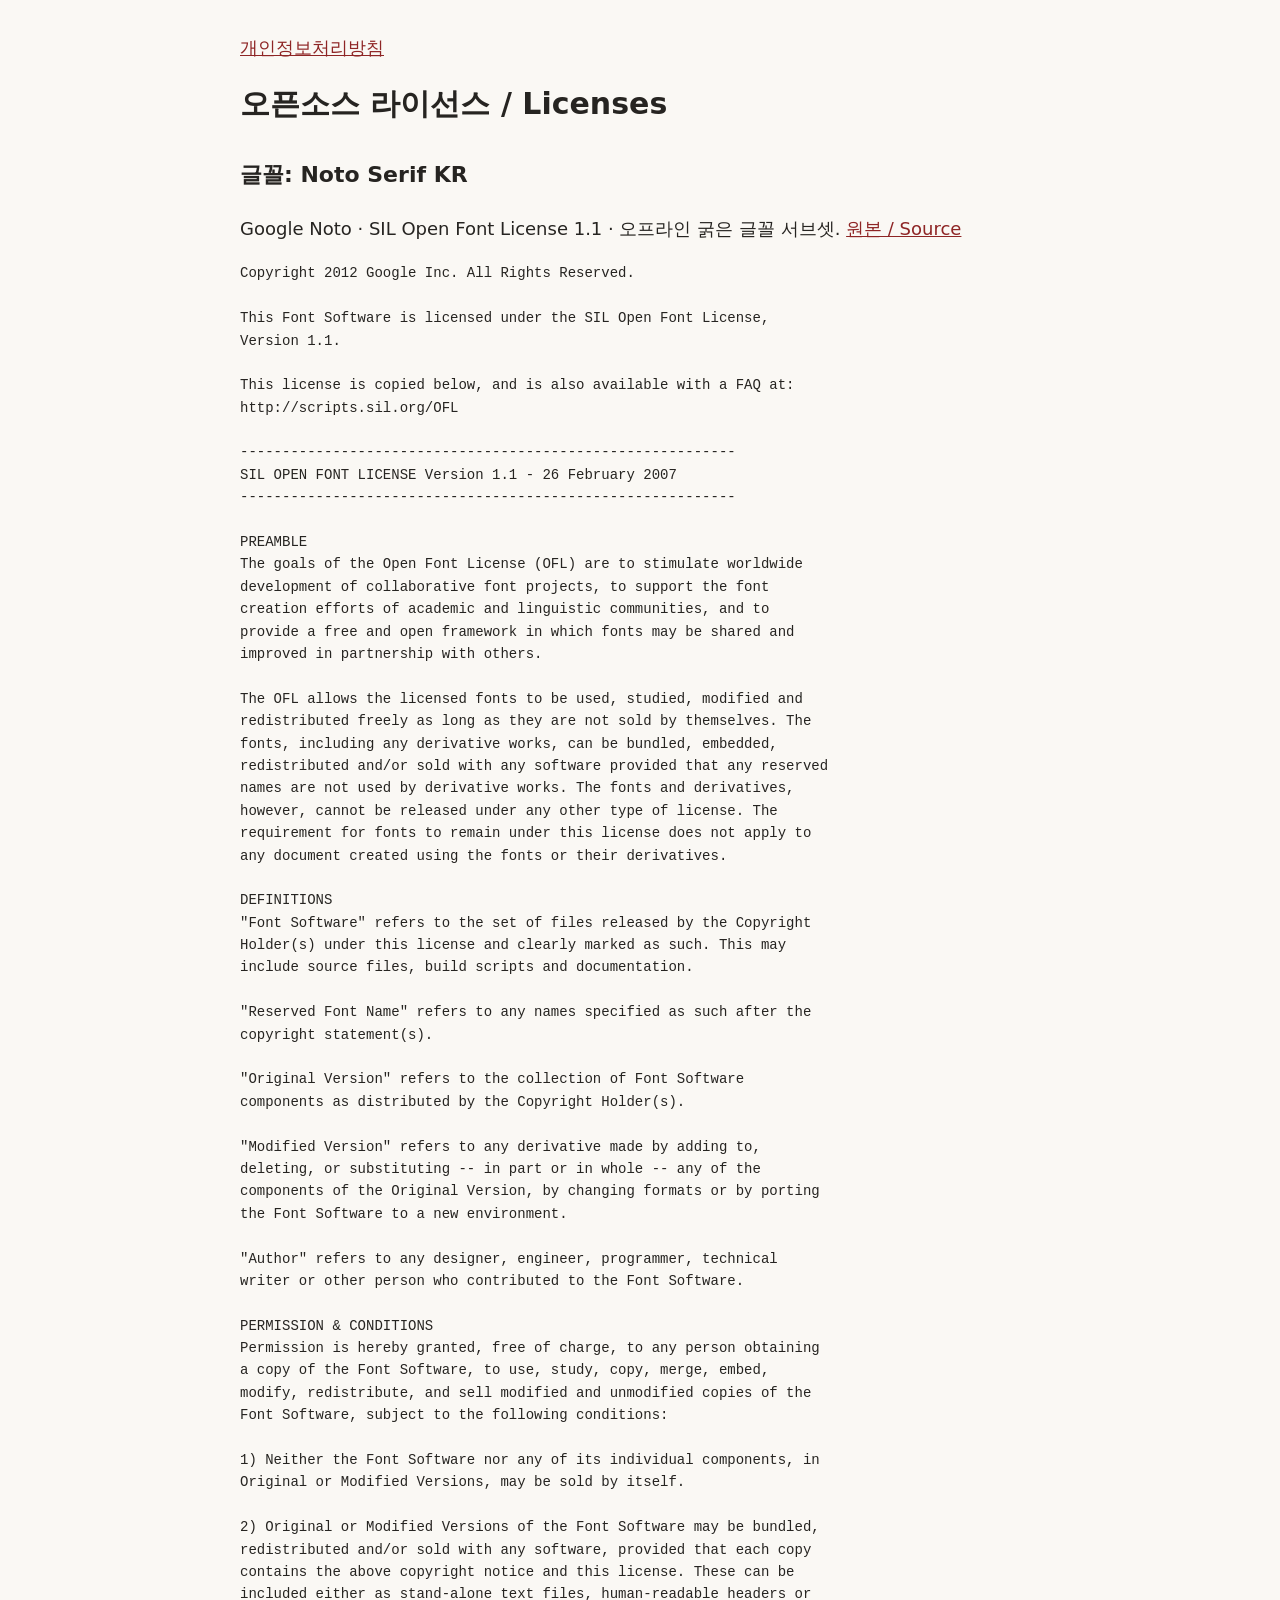
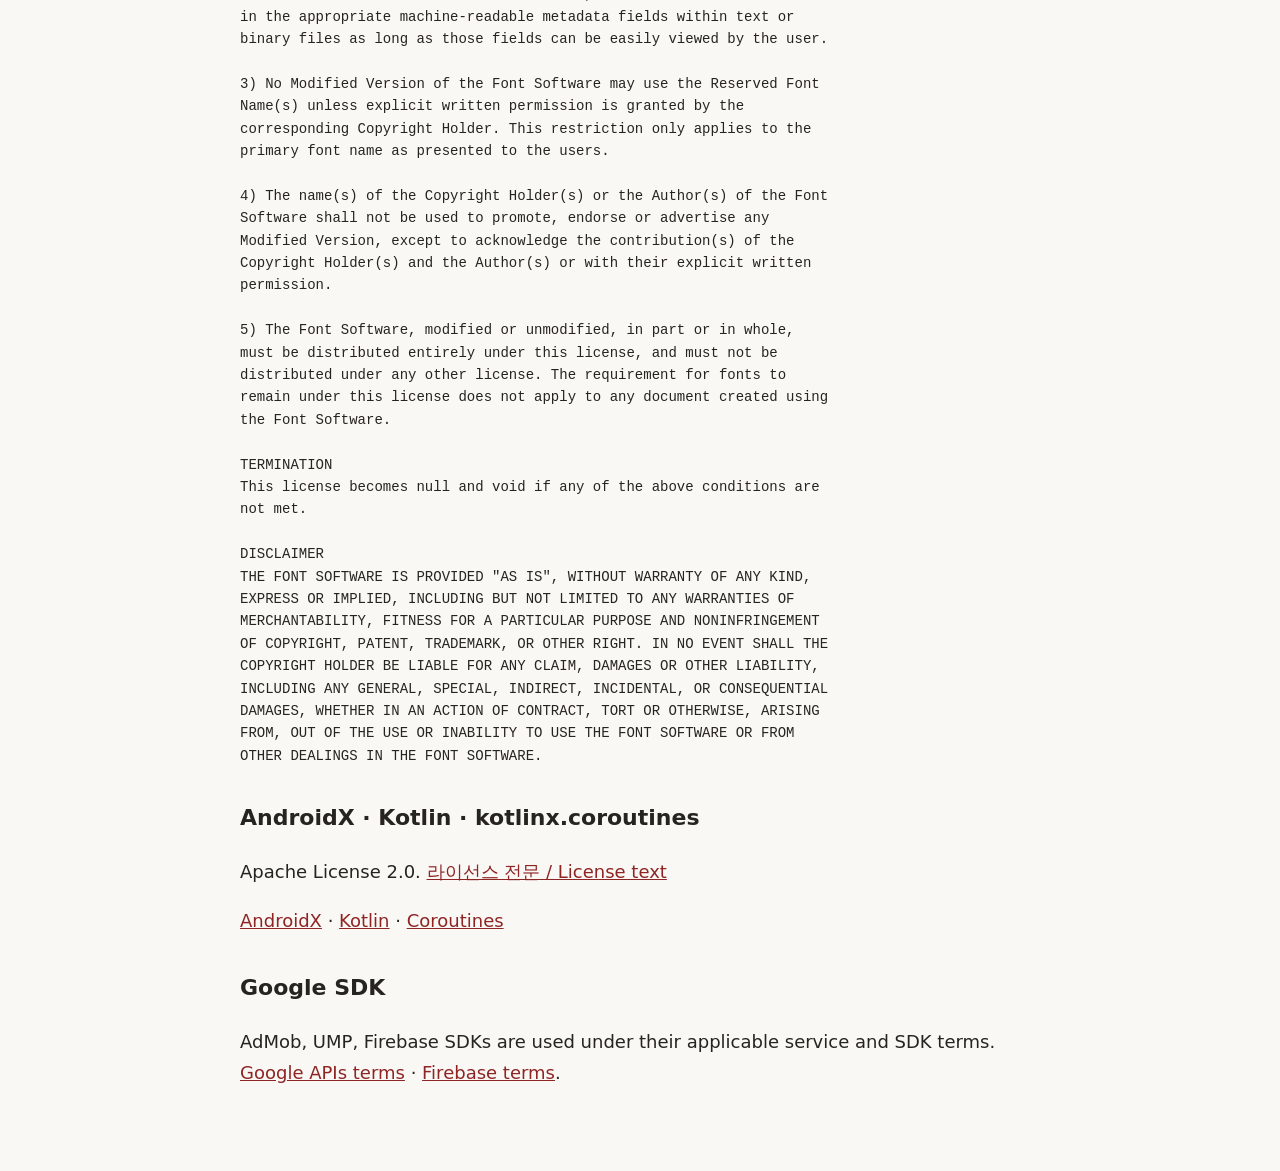
==== licenses.html @ c5973f5d "docs: publish LunArc privacy policy and licenses" ====
<!doctype html><html lang="ko"><meta charset="utf-8"><meta name="viewport" content="width=device-width,initial-scale=1"><title>LunArc 라이선스</title><link rel="stylesheet" href="style.css"><main><a href="privacy.html">개인정보처리방침</a><h1>오픈소스 라이선스 / Licenses</h1><h2>글꼴: Noto Serif KR</h2><p>Google Noto · SIL Open Font License 1.1 · 오프라인 굵은 글꼴 서브셋. <a href="https://github.com/notofonts/noto-cjk">원본 / Source</a></p><pre>Copyright 2012 Google Inc. All Rights Reserved.

This Font Software is licensed under the SIL Open Font License,
Version 1.1.

This license is copied below, and is also available with a FAQ at:
http://scripts.sil.org/OFL

-----------------------------------------------------------
SIL OPEN FONT LICENSE Version 1.1 - 26 February 2007
-----------------------------------------------------------

PREAMBLE
The goals of the Open Font License (OFL) are to stimulate worldwide
development of collaborative font projects, to support the font
creation efforts of academic and linguistic communities, and to
provide a free and open framework in which fonts may be shared and
improved in partnership with others.

The OFL allows the licensed fonts to be used, studied, modified and
redistributed freely as long as they are not sold by themselves. The
fonts, including any derivative works, can be bundled, embedded,
redistributed and/or sold with any software provided that any reserved
names are not used by derivative works. The fonts and derivatives,
however, cannot be released under any other type of license. The
requirement for fonts to remain under this license does not apply to
any document created using the fonts or their derivatives.

DEFINITIONS
"Font Software" refers to the set of files released by the Copyright
Holder(s) under this license and clearly marked as such. This may
include source files, build scripts and documentation.

"Reserved Font Name" refers to any names specified as such after the
copyright statement(s).

"Original Version" refers to the collection of Font Software
components as distributed by the Copyright Holder(s).

"Modified Version" refers to any derivative made by adding to,
deleting, or substituting -- in part or in whole -- any of the
components of the Original Version, by changing formats or by porting
the Font Software to a new environment.

"Author" refers to any designer, engineer, programmer, technical
writer or other person who contributed to the Font Software.

PERMISSION &amp; CONDITIONS
Permission is hereby granted, free of charge, to any person obtaining
a copy of the Font Software, to use, study, copy, merge, embed,
modify, redistribute, and sell modified and unmodified copies of the
Font Software, subject to the following conditions:

1) Neither the Font Software nor any of its individual components, in
Original or Modified Versions, may be sold by itself.

2) Original or Modified Versions of the Font Software may be bundled,
redistributed and/or sold with any software, provided that each copy
contains the above copyright notice and this license. These can be
included either as stand-alone text files, human-readable headers or
in the appropriate machine-readable metadata fields within text or
binary files as long as those fields can be easily viewed by the user.

3) No Modified Version of the Font Software may use the Reserved Font
Name(s) unless explicit written permission is granted by the
corresponding Copyright Holder. This restriction only applies to the
primary font name as presented to the users.

4) The name(s) of the Copyright Holder(s) or the Author(s) of the Font
Software shall not be used to promote, endorse or advertise any
Modified Version, except to acknowledge the contribution(s) of the
Copyright Holder(s) and the Author(s) or with their explicit written
permission.

5) The Font Software, modified or unmodified, in part or in whole,
must be distributed entirely under this license, and must not be
distributed under any other license. The requirement for fonts to
remain under this license does not apply to any document created using
the Font Software.

TERMINATION
This license becomes null and void if any of the above conditions are
not met.

DISCLAIMER
THE FONT SOFTWARE IS PROVIDED "AS IS", WITHOUT WARRANTY OF ANY KIND,
EXPRESS OR IMPLIED, INCLUDING BUT NOT LIMITED TO ANY WARRANTIES OF
MERCHANTABILITY, FITNESS FOR A PARTICULAR PURPOSE AND NONINFRINGEMENT
OF COPYRIGHT, PATENT, TRADEMARK, OR OTHER RIGHT. IN NO EVENT SHALL THE
COPYRIGHT HOLDER BE LIABLE FOR ANY CLAIM, DAMAGES OR OTHER LIABILITY,
INCLUDING ANY GENERAL, SPECIAL, INDIRECT, INCIDENTAL, OR CONSEQUENTIAL
DAMAGES, WHETHER IN AN ACTION OF CONTRACT, TORT OR OTHERWISE, ARISING
FROM, OUT OF THE USE OR INABILITY TO USE THE FONT SOFTWARE OR FROM
OTHER DEALINGS IN THE FONT SOFTWARE.
</pre><h2>AndroidX · Kotlin · kotlinx.coroutines</h2><p>Apache License 2.0. <a href="https://www.apache.org/licenses/LICENSE-2.0">라이선스 전문 / License text</a></p><p><a href="https://android.googlesource.com/platform/frameworks/support">AndroidX</a> · <a href="https://github.com/JetBrains/kotlin">Kotlin</a> · <a href="https://github.com/Kotlin/kotlinx.coroutines">Coroutines</a></p><h2>Google SDK</h2><p>AdMob, UMP, Firebase SDKs are used under their applicable service and SDK terms. <a href="https://developers.google.com/terms">Google APIs terms</a> · <a href="https://firebase.google.com/terms">Firebase terms</a>.</p></main></html>
---- style.css ----
:root{color-scheme:light}body{margin:0;background:#faf8f4;color:#262421;font:18px/1.75 system-ui,sans-serif}main{max-width:800px;margin:auto;padding:32px 24px 64px}nav{margin-bottom:36px}a{color:#8e2525}h1{font-size:30px;line-height:1.35}h2{margin-top:32px;font-size:22px}hr{margin:56px 0;border:0;border-top:1px solid #d1cbc2}pre{white-space:pre-wrap;font-size:14px;line-height:1.6}
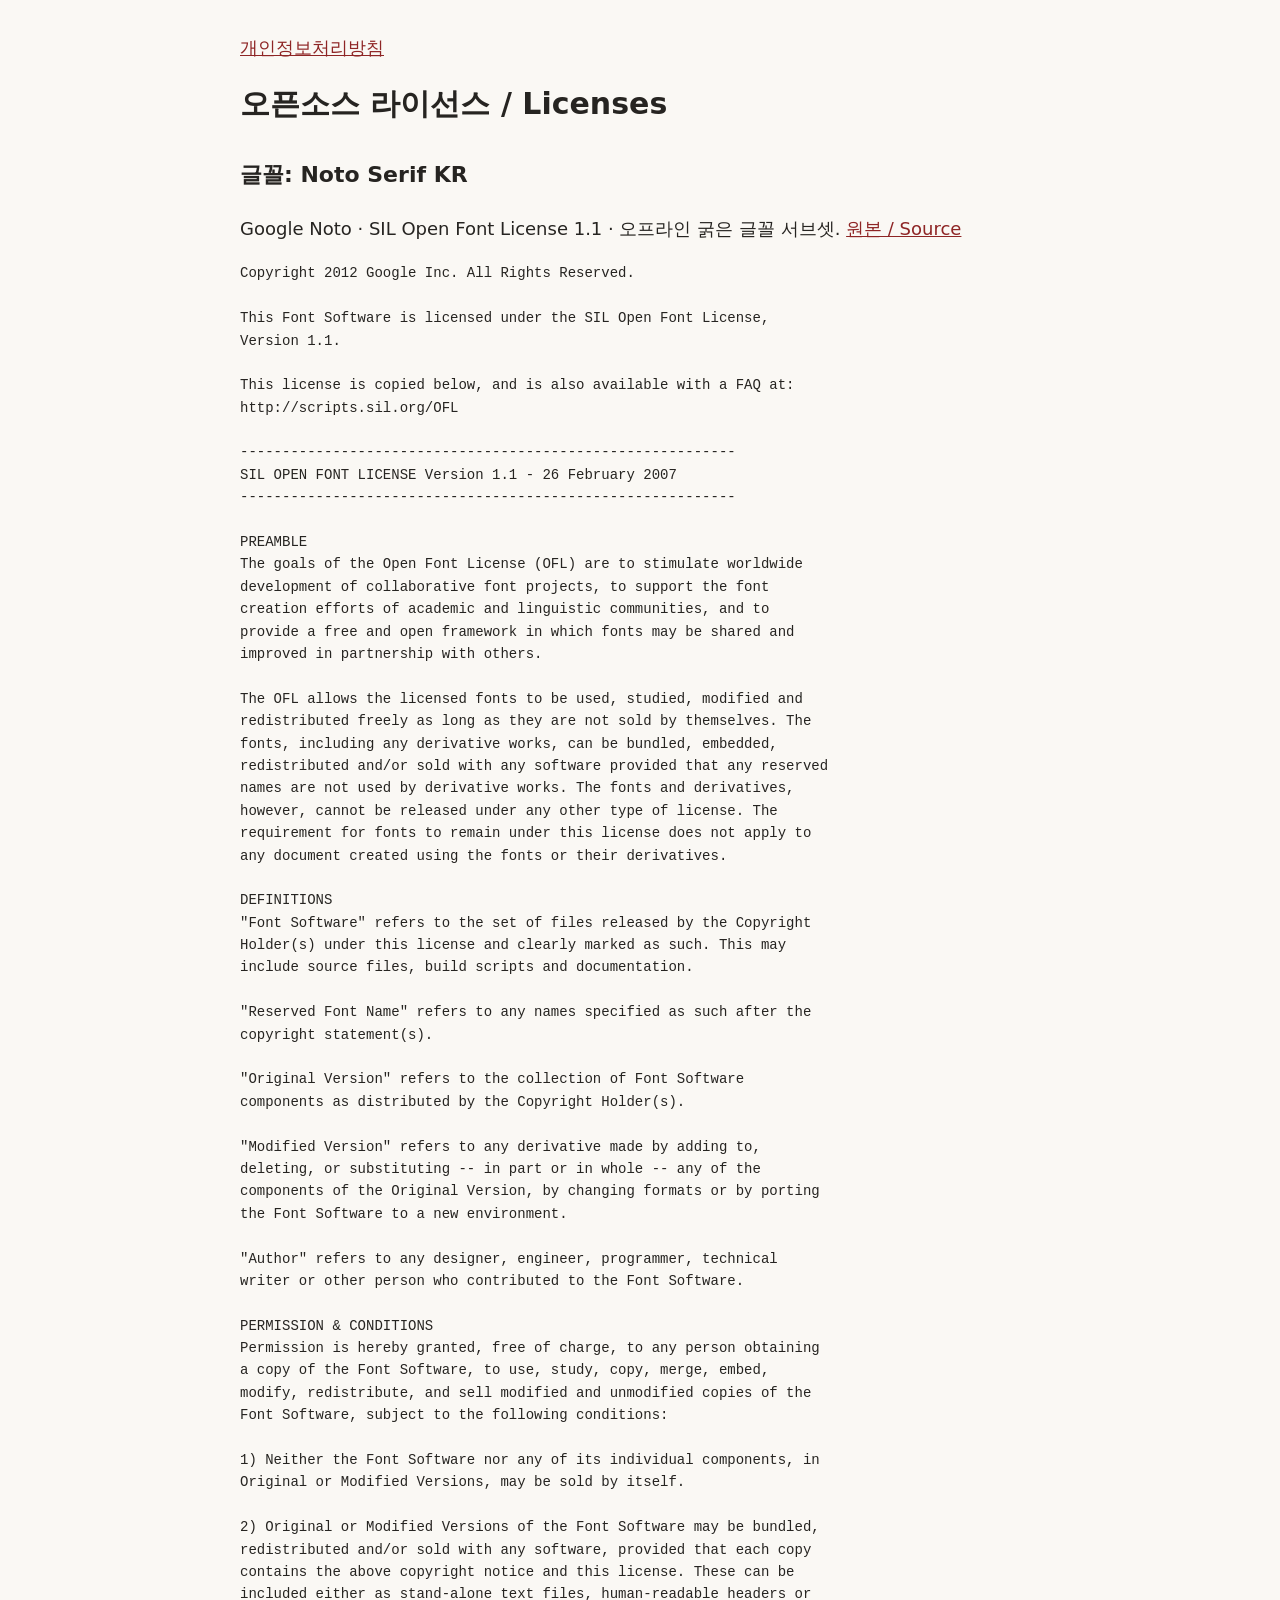
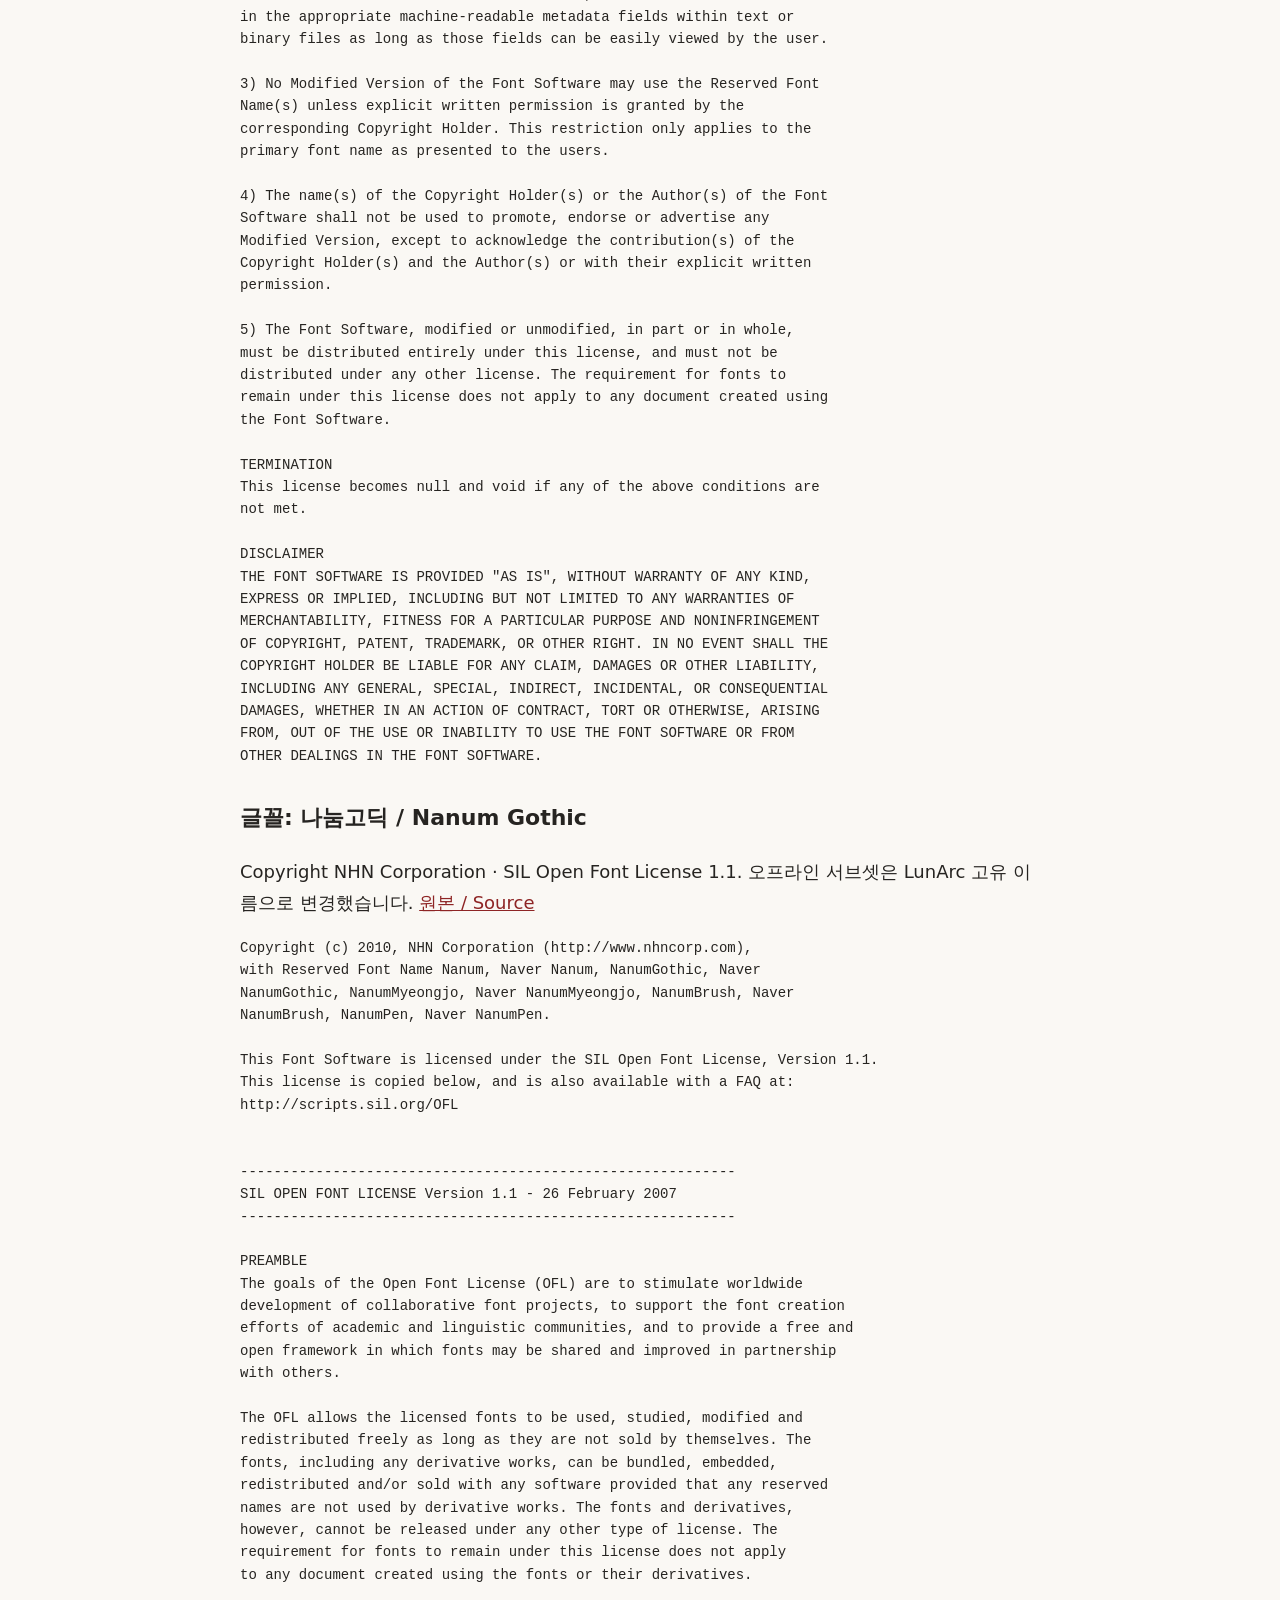
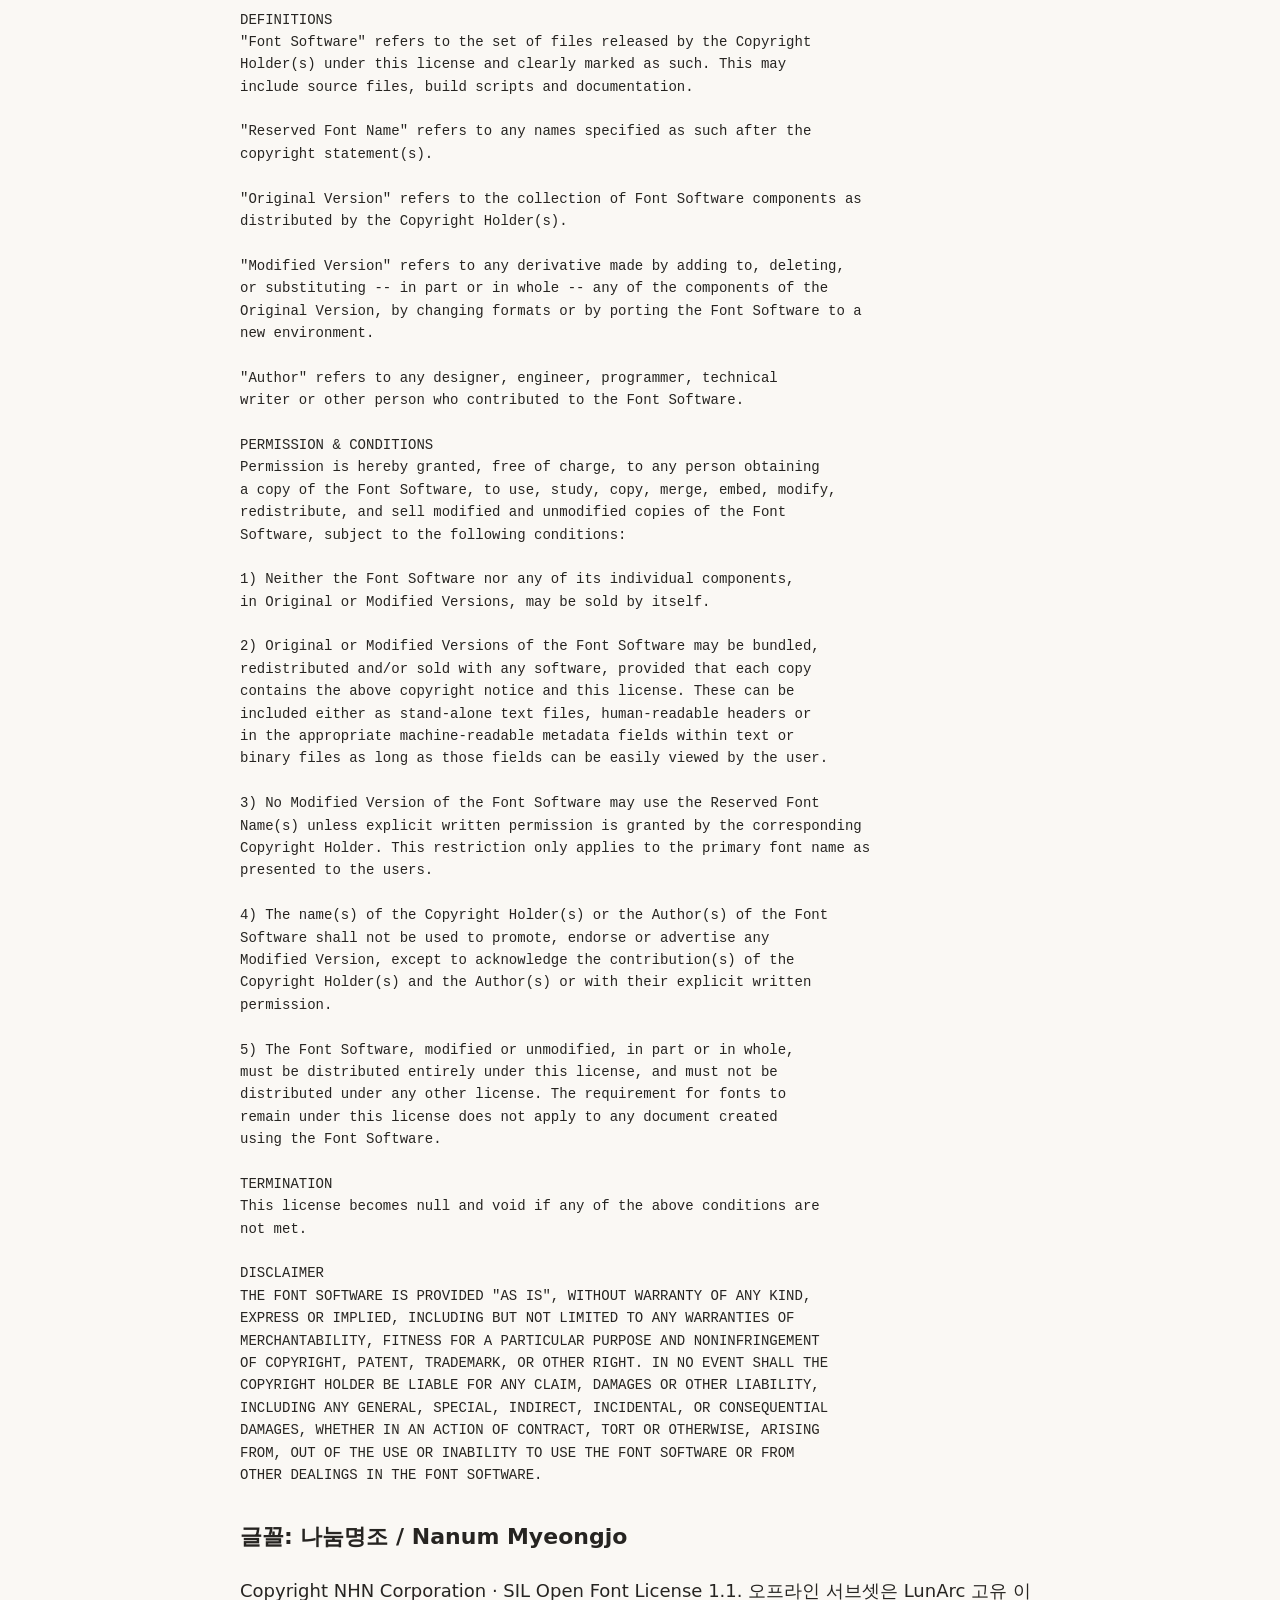
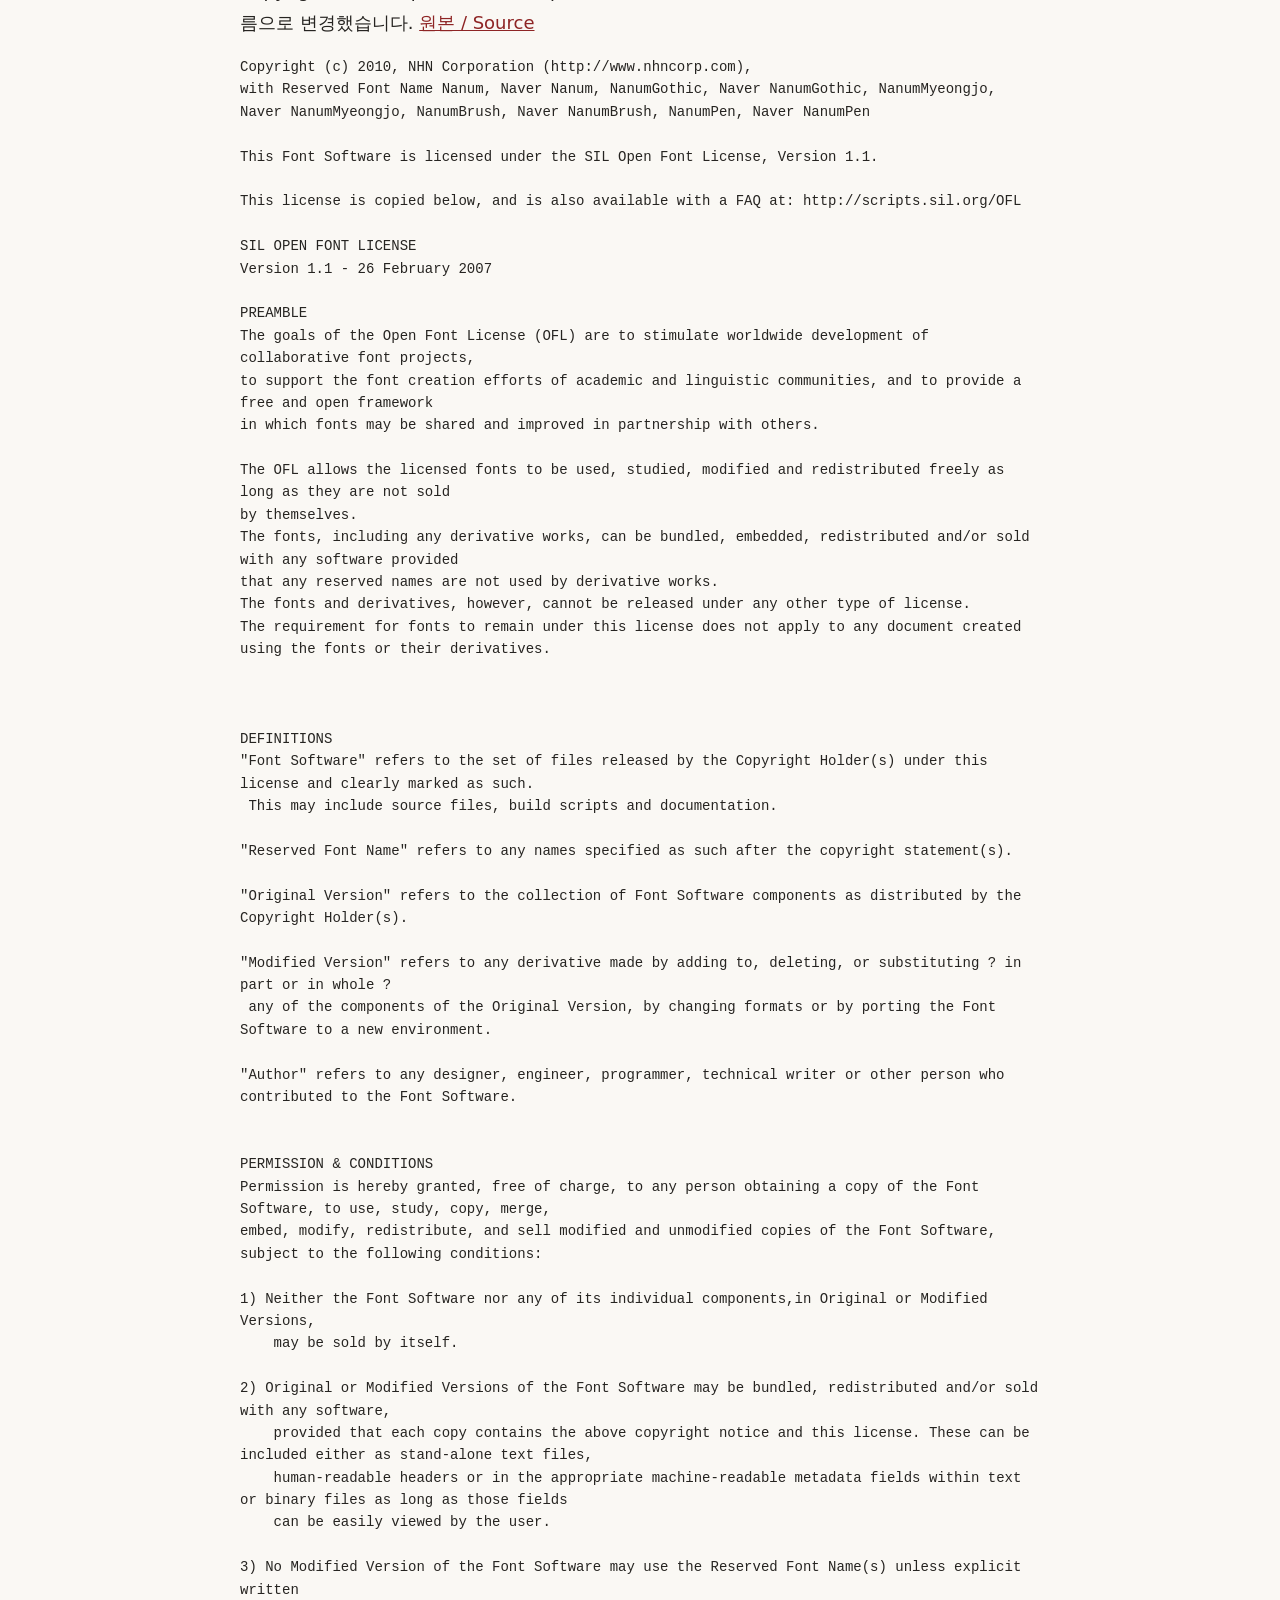
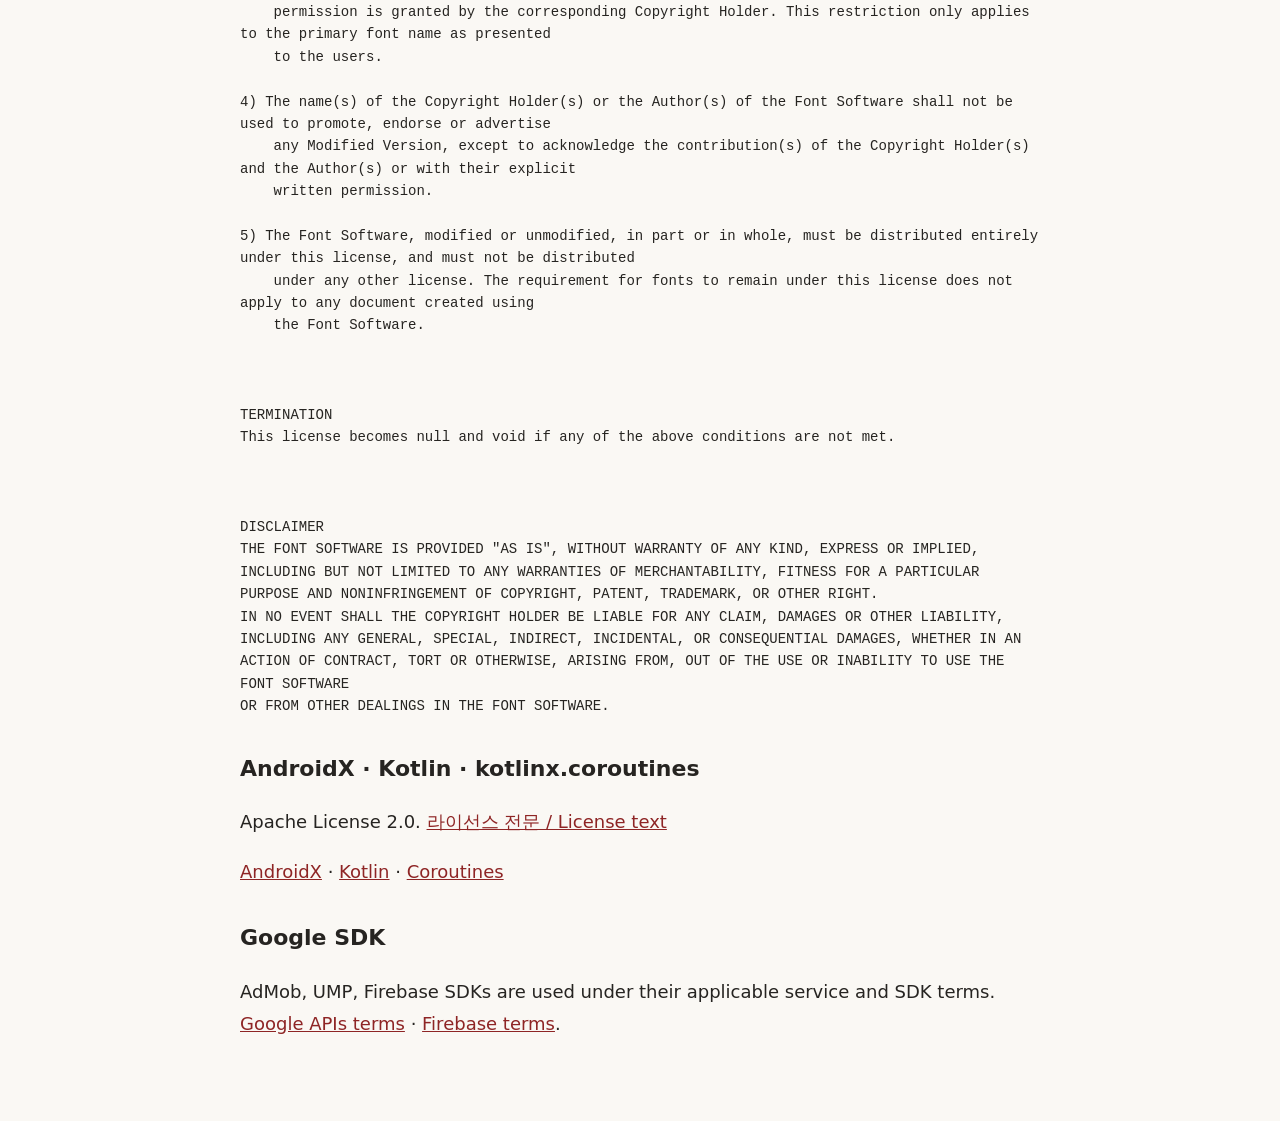
==== commit 0d71063f: "docs: add print calendar font licenses" ====
--- a/licenses.html
+++ b/licenses.html
@@ -92,4 +92,179 @@
 DAMAGES, WHETHER IN AN ACTION OF CONTRACT, TORT OR OTHERWISE, ARISING
 FROM, OUT OF THE USE OR INABILITY TO USE THE FONT SOFTWARE OR FROM
 OTHER DEALINGS IN THE FONT SOFTWARE.
-</pre><h2>AndroidX · Kotlin · kotlinx.coroutines</h2><p>Apache License 2.0. <a href="https://www.apache.org/licenses/LICENSE-2.0">라이선스 전문 / License text</a></p><p><a href="https://android.googlesource.com/platform/frameworks/support">AndroidX</a> · <a href="https://github.com/JetBrains/kotlin">Kotlin</a> · <a href="https://github.com/Kotlin/kotlinx.coroutines">Coroutines</a></p><h2>Google SDK</h2><p>AdMob, UMP, Firebase SDKs are used under their applicable service and SDK terms. <a href="https://developers.google.com/terms">Google APIs terms</a> · <a href="https://firebase.google.com/terms">Firebase terms</a>.</p></main></html>+</pre>
+<h2>글꼴: 나눔고딕 / Nanum Gothic</h2><p>Copyright NHN Corporation · SIL Open Font License 1.1. 오프라인 서브셋은 LunArc 고유 이름으로 변경했습니다. <a href="https://raw.githubusercontent.com/google/fonts/245b697e303885b8b8373d75459623eee23259fb/ofl/nanumgothic/NanumGothic-Bold.ttf">원본 / Source</a></p><pre>Copyright (c) 2010, NHN Corporation (http://www.nhncorp.com),
+with Reserved Font Name Nanum, Naver Nanum, NanumGothic, Naver 
+NanumGothic, NanumMyeongjo, Naver NanumMyeongjo, NanumBrush, Naver
+NanumBrush, NanumPen, Naver NanumPen.
+
+This Font Software is licensed under the SIL Open Font License, Version 1.1.
+This license is copied below, and is also available with a FAQ at:
+http://scripts.sil.org/OFL
+
+
+-----------------------------------------------------------
+SIL OPEN FONT LICENSE Version 1.1 - 26 February 2007
+-----------------------------------------------------------
+
+PREAMBLE
+The goals of the Open Font License (OFL) are to stimulate worldwide
+development of collaborative font projects, to support the font creation
+efforts of academic and linguistic communities, and to provide a free and
+open framework in which fonts may be shared and improved in partnership
+with others.
+
+The OFL allows the licensed fonts to be used, studied, modified and
+redistributed freely as long as they are not sold by themselves. The
+fonts, including any derivative works, can be bundled, embedded, 
+redistributed and/or sold with any software provided that any reserved
+names are not used by derivative works. The fonts and derivatives,
+however, cannot be released under any other type of license. The
+requirement for fonts to remain under this license does not apply
+to any document created using the fonts or their derivatives.
+
+DEFINITIONS
+"Font Software" refers to the set of files released by the Copyright
+Holder(s) under this license and clearly marked as such. This may
+include source files, build scripts and documentation.
+
+"Reserved Font Name" refers to any names specified as such after the
+copyright statement(s).
+
+"Original Version" refers to the collection of Font Software components as
+distributed by the Copyright Holder(s).
+
+"Modified Version" refers to any derivative made by adding to, deleting,
+or substituting -- in part or in whole -- any of the components of the
+Original Version, by changing formats or by porting the Font Software to a
+new environment.
+
+"Author" refers to any designer, engineer, programmer, technical
+writer or other person who contributed to the Font Software.
+
+PERMISSION &amp; CONDITIONS
+Permission is hereby granted, free of charge, to any person obtaining
+a copy of the Font Software, to use, study, copy, merge, embed, modify,
+redistribute, and sell modified and unmodified copies of the Font
+Software, subject to the following conditions:
+
+1) Neither the Font Software nor any of its individual components,
+in Original or Modified Versions, may be sold by itself.
+
+2) Original or Modified Versions of the Font Software may be bundled,
+redistributed and/or sold with any software, provided that each copy
+contains the above copyright notice and this license. These can be
+included either as stand-alone text files, human-readable headers or
+in the appropriate machine-readable metadata fields within text or
+binary files as long as those fields can be easily viewed by the user.
+
+3) No Modified Version of the Font Software may use the Reserved Font
+Name(s) unless explicit written permission is granted by the corresponding
+Copyright Holder. This restriction only applies to the primary font name as
+presented to the users.
+
+4) The name(s) of the Copyright Holder(s) or the Author(s) of the Font
+Software shall not be used to promote, endorse or advertise any
+Modified Version, except to acknowledge the contribution(s) of the
+Copyright Holder(s) and the Author(s) or with their explicit written
+permission.
+
+5) The Font Software, modified or unmodified, in part or in whole,
+must be distributed entirely under this license, and must not be
+distributed under any other license. The requirement for fonts to
+remain under this license does not apply to any document created
+using the Font Software.
+
+TERMINATION
+This license becomes null and void if any of the above conditions are
+not met.
+
+DISCLAIMER
+THE FONT SOFTWARE IS PROVIDED "AS IS", WITHOUT WARRANTY OF ANY KIND,
+EXPRESS OR IMPLIED, INCLUDING BUT NOT LIMITED TO ANY WARRANTIES OF
+MERCHANTABILITY, FITNESS FOR A PARTICULAR PURPOSE AND NONINFRINGEMENT
+OF COPYRIGHT, PATENT, TRADEMARK, OR OTHER RIGHT. IN NO EVENT SHALL THE
+COPYRIGHT HOLDER BE LIABLE FOR ANY CLAIM, DAMAGES OR OTHER LIABILITY,
+INCLUDING ANY GENERAL, SPECIAL, INDIRECT, INCIDENTAL, OR CONSEQUENTIAL
+DAMAGES, WHETHER IN AN ACTION OF CONTRACT, TORT OR OTHERWISE, ARISING
+FROM, OUT OF THE USE OR INABILITY TO USE THE FONT SOFTWARE OR FROM
+OTHER DEALINGS IN THE FONT SOFTWARE.
+</pre>
+<h2>글꼴: 나눔명조 / Nanum Myeongjo</h2><p>Copyright NHN Corporation · SIL Open Font License 1.1. 오프라인 서브셋은 LunArc 고유 이름으로 변경했습니다. <a href="https://raw.githubusercontent.com/google/fonts/88c1e20fc00d7119afe4d4be3227cf3853ede956/ofl/nanummyeongjo/NanumMyeongjo-ExtraBold.ttf">원본 / Source</a></p><pre>Copyright (c) 2010, NHN Corporation (http://www.nhncorp.com),
+with Reserved Font Name Nanum, Naver Nanum, NanumGothic, Naver NanumGothic, NanumMyeongjo, 
+Naver NanumMyeongjo, NanumBrush, Naver NanumBrush, NanumPen, Naver NanumPen
+ 
+This Font Software is licensed under the SIL Open Font License, Version 1.1.
+ 
+This license is copied below, and is also available with a FAQ at: http://scripts.sil.org/OFL
+ 
+SIL OPEN FONT LICENSE
+Version 1.1 - 26 February 2007
+ 
+PREAMBLE
+The goals of the Open Font License (OFL) are to stimulate worldwide development of collaborative font projects,
+to support the font creation efforts of academic and linguistic communities, and to provide a free and open framework 
+in which fonts may be shared and improved in partnership with others.
+ 
+The OFL allows the licensed fonts to be used, studied, modified and redistributed freely as long as they are not sold 
+by themselves. 
+The fonts, including any derivative works, can be bundled, embedded, redistributed and/or sold with any software provided 
+that any reserved names are not used by derivative works. 
+The fonts and derivatives, however, cannot be released under any other type of license.
+The requirement for fonts to remain under this license does not apply to any document created using the fonts or their derivatives.
+
+ 
+
+DEFINITIONS
+"Font Software" refers to the set of files released by the Copyright Holder(s) under this license and clearly marked as such. 
+ This may include source files, build scripts and documentation.
+ 
+"Reserved Font Name" refers to any names specified as such after the copyright statement(s).
+ 
+"Original Version" refers to the collection of Font Software components as distributed by the Copyright Holder(s).
+ 
+"Modified Version" refers to any derivative made by adding to, deleting, or substituting ? in part or in whole ? 
+ any of the components of the Original Version, by changing formats or by porting the Font Software to a new environment.
+ 
+"Author" refers to any designer, engineer, programmer, technical writer or other person who contributed to the Font Software.
+ 
+
+PERMISSION &amp; CONDITIONS
+Permission is hereby granted, free of charge, to any person obtaining a copy of the Font Software, to use, study, copy, merge, 
+embed, modify, redistribute, and sell modified and unmodified copies of the Font Software, subject to the following conditions:
+ 
+1) Neither the Font Software nor any of its individual components,in Original or Modified Versions, 
+    may be sold by itself.
+ 
+2) Original or Modified Versions of the Font Software may be bundled, redistributed and/or sold with any software, 
+    provided that each copy contains the above copyright notice and this license. These can be included either as stand-alone text files, 
+    human-readable headers or in the appropriate machine-readable metadata fields within text or binary files as long as those fields 
+    can be easily viewed by the user.
+ 
+3) No Modified Version of the Font Software may use the Reserved Font Name(s) unless explicit written 
+    permission is granted by the corresponding Copyright Holder. This restriction only applies to the primary font name as presented 
+    to the users.
+ 
+4) The name(s) of the Copyright Holder(s) or the Author(s) of the Font Software shall not be used to promote, endorse or advertise 
+    any Modified Version, except to acknowledge the contribution(s) of the Copyright Holder(s) and the Author(s) or with their explicit 
+    written permission.
+ 
+5) The Font Software, modified or unmodified, in part or in whole, must be distributed entirely under this license, and must not be distributed 
+    under any other license. The requirement for fonts to remain under this license does not apply to any document created using 
+    the Font Software.
+
+
+ 
+TERMINATION
+This license becomes null and void if any of the above conditions are not met.
+
+ 
+
+DISCLAIMER
+THE FONT SOFTWARE IS PROVIDED "AS IS", WITHOUT WARRANTY OF ANY KIND, EXPRESS OR IMPLIED, 
+INCLUDING BUT NOT LIMITED TO ANY WARRANTIES OF MERCHANTABILITY, FITNESS FOR A PARTICULAR PURPOSE AND NONINFRINGEMENT OF COPYRIGHT, PATENT, TRADEMARK, OR OTHER RIGHT. 
+IN NO EVENT SHALL THE COPYRIGHT HOLDER BE LIABLE FOR ANY CLAIM, DAMAGES OR OTHER LIABILITY,
+INCLUDING ANY GENERAL, SPECIAL, INDIRECT, INCIDENTAL, OR CONSEQUENTIAL DAMAGES, WHETHER IN AN ACTION OF CONTRACT, TORT OR OTHERWISE, ARISING FROM, OUT OF THE USE OR INABILITY TO USE THE FONT SOFTWARE 
+OR FROM OTHER DEALINGS IN THE FONT SOFTWARE.
+</pre>
+<h2>AndroidX · Kotlin · kotlinx.coroutines</h2><p>Apache License 2.0. <a href="https://www.apache.org/licenses/LICENSE-2.0">라이선스 전문 / License text</a></p><p><a href="https://android.googlesource.com/platform/frameworks/support">AndroidX</a> · <a href="https://github.com/JetBrains/kotlin">Kotlin</a> · <a href="https://github.com/Kotlin/kotlinx.coroutines">Coroutines</a></p><h2>Google SDK</h2><p>AdMob, UMP, Firebase SDKs are used under their applicable service and SDK terms. <a href="https://developers.google.com/terms">Google APIs terms</a> · <a href="https://firebase.google.com/terms">Firebase terms</a>.</p></main></html>
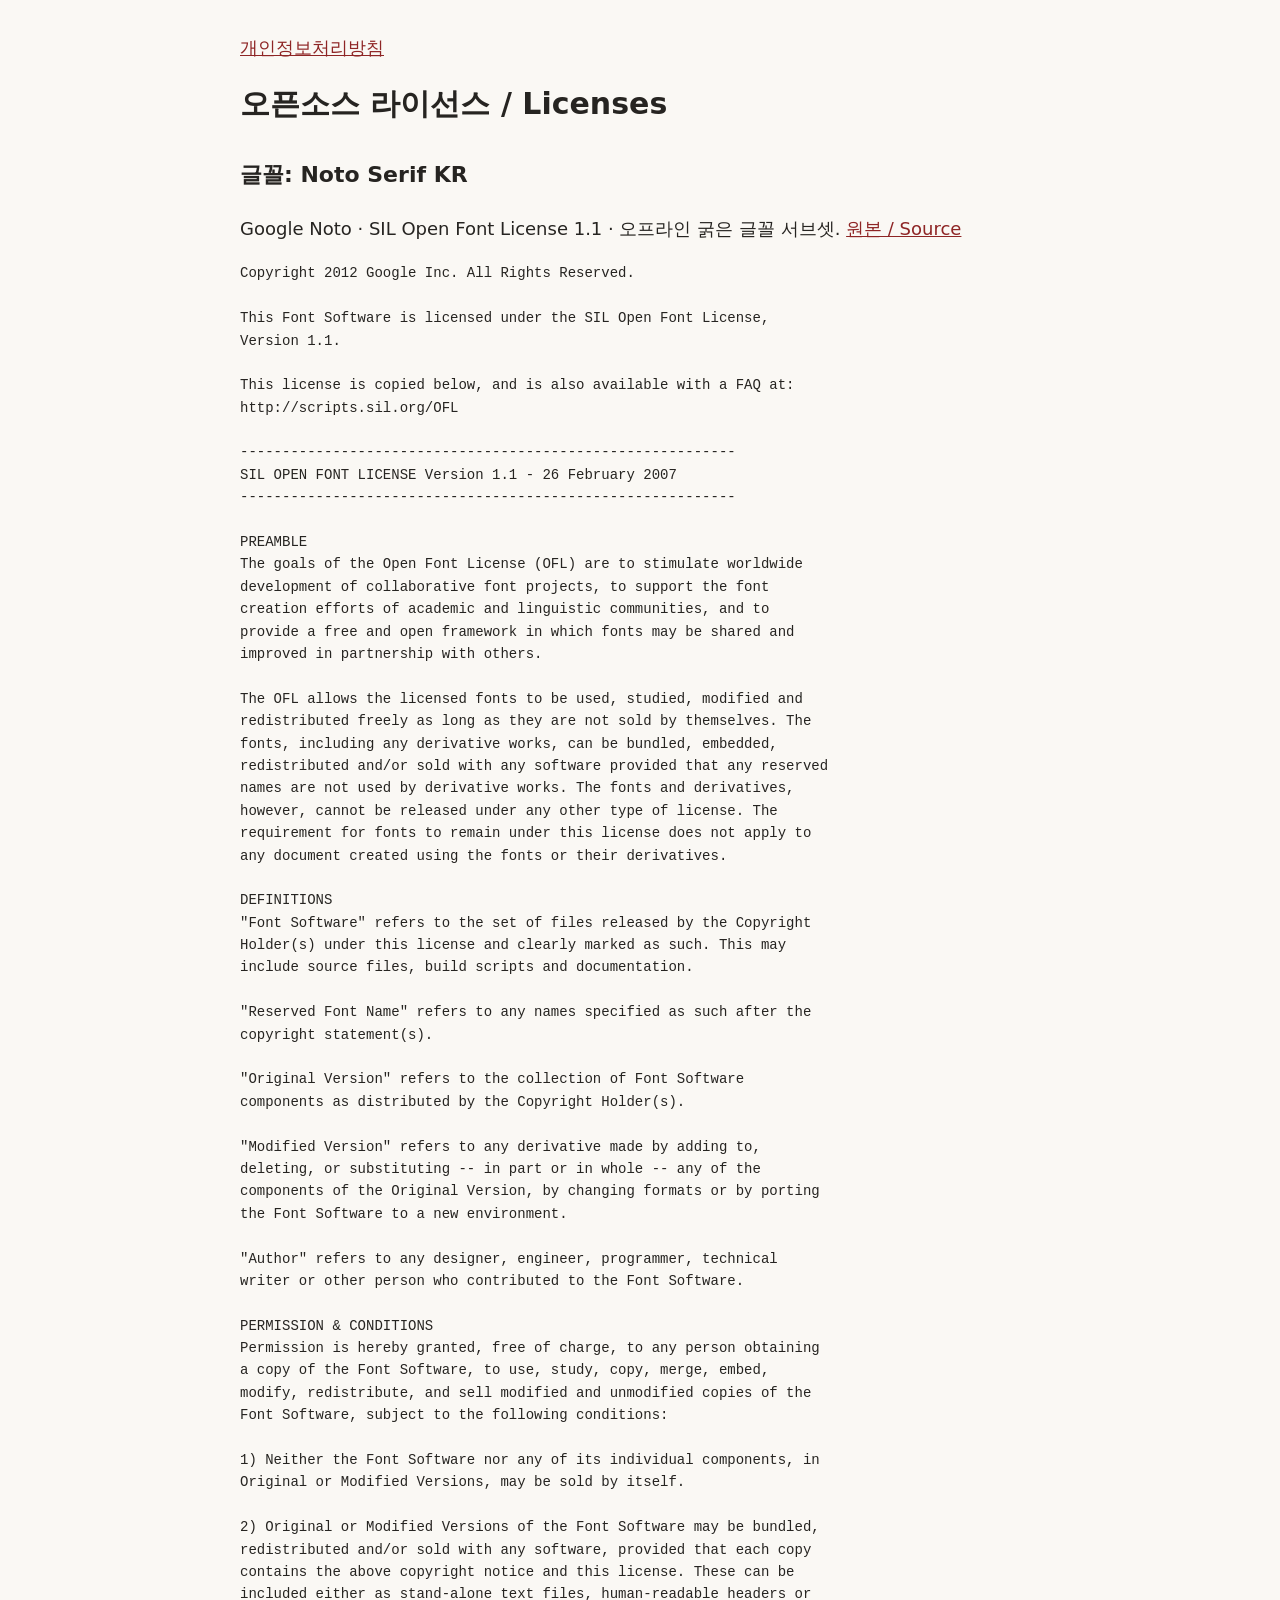
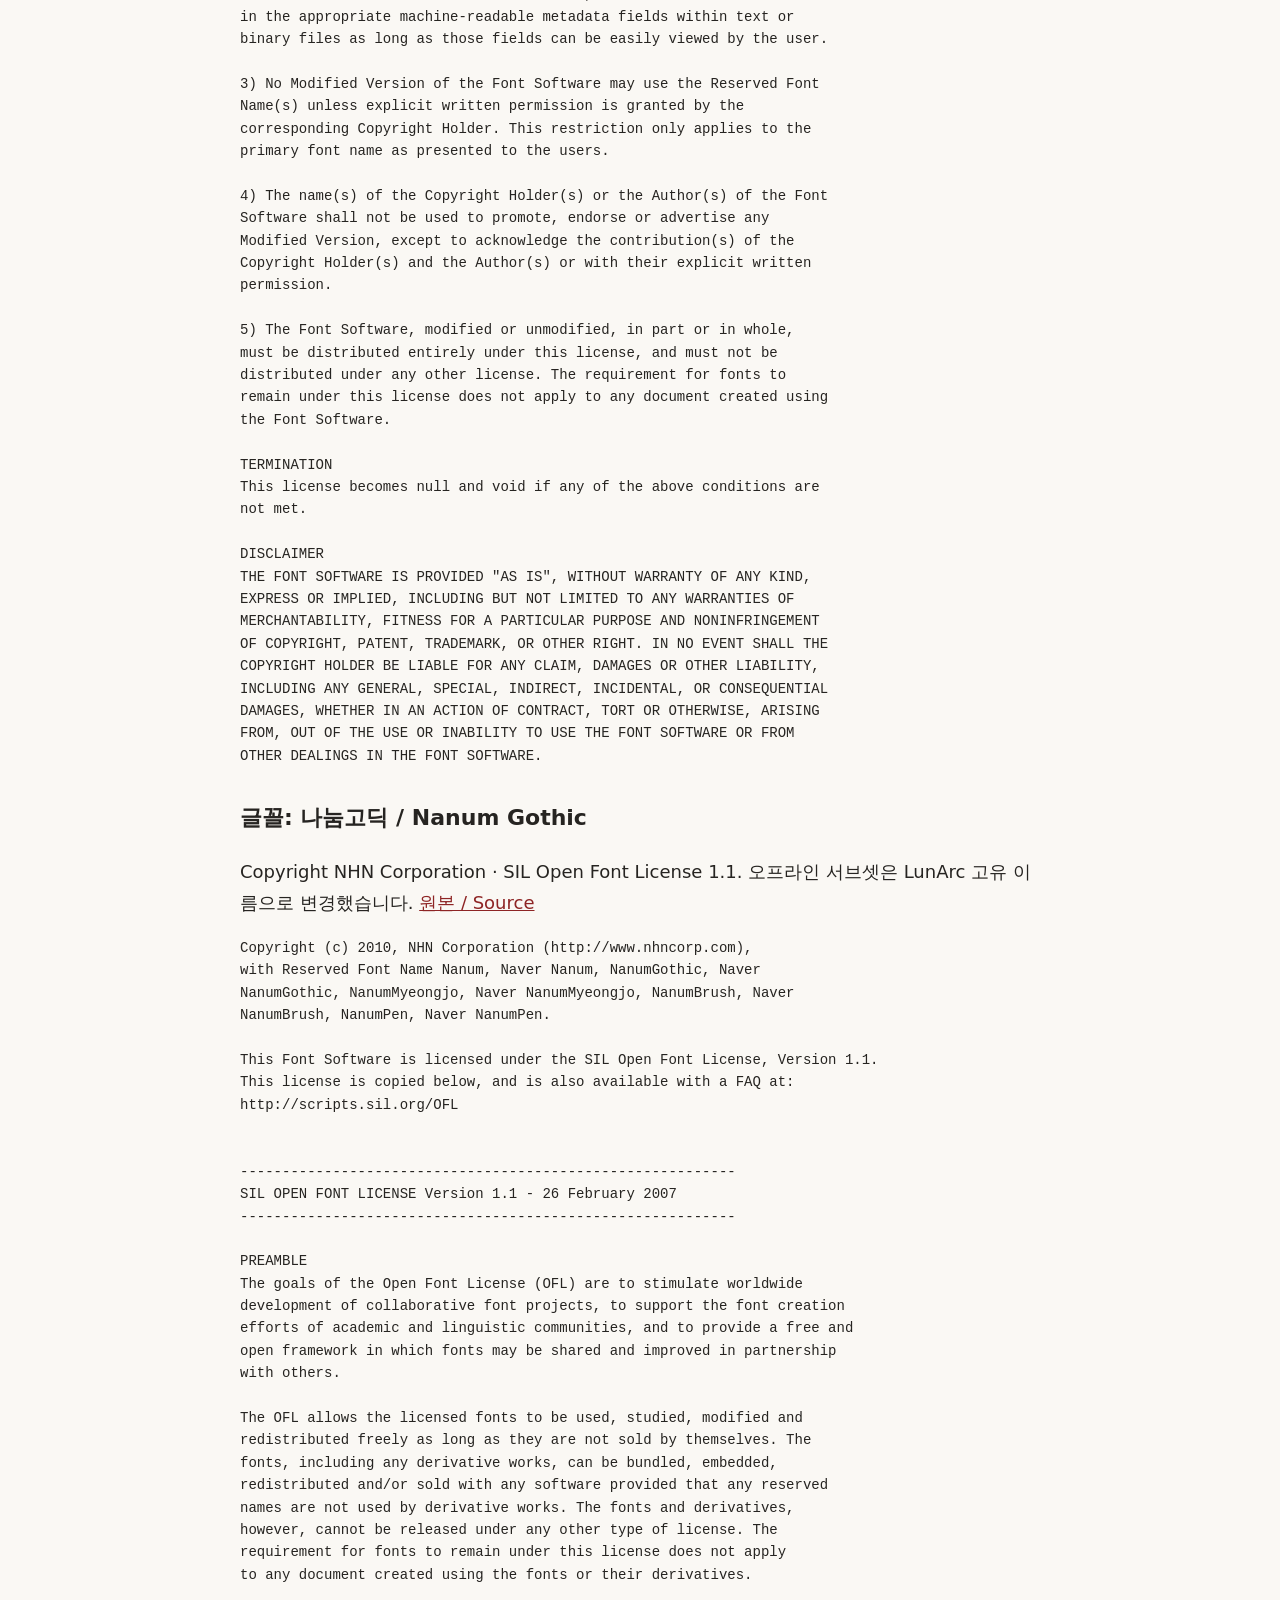
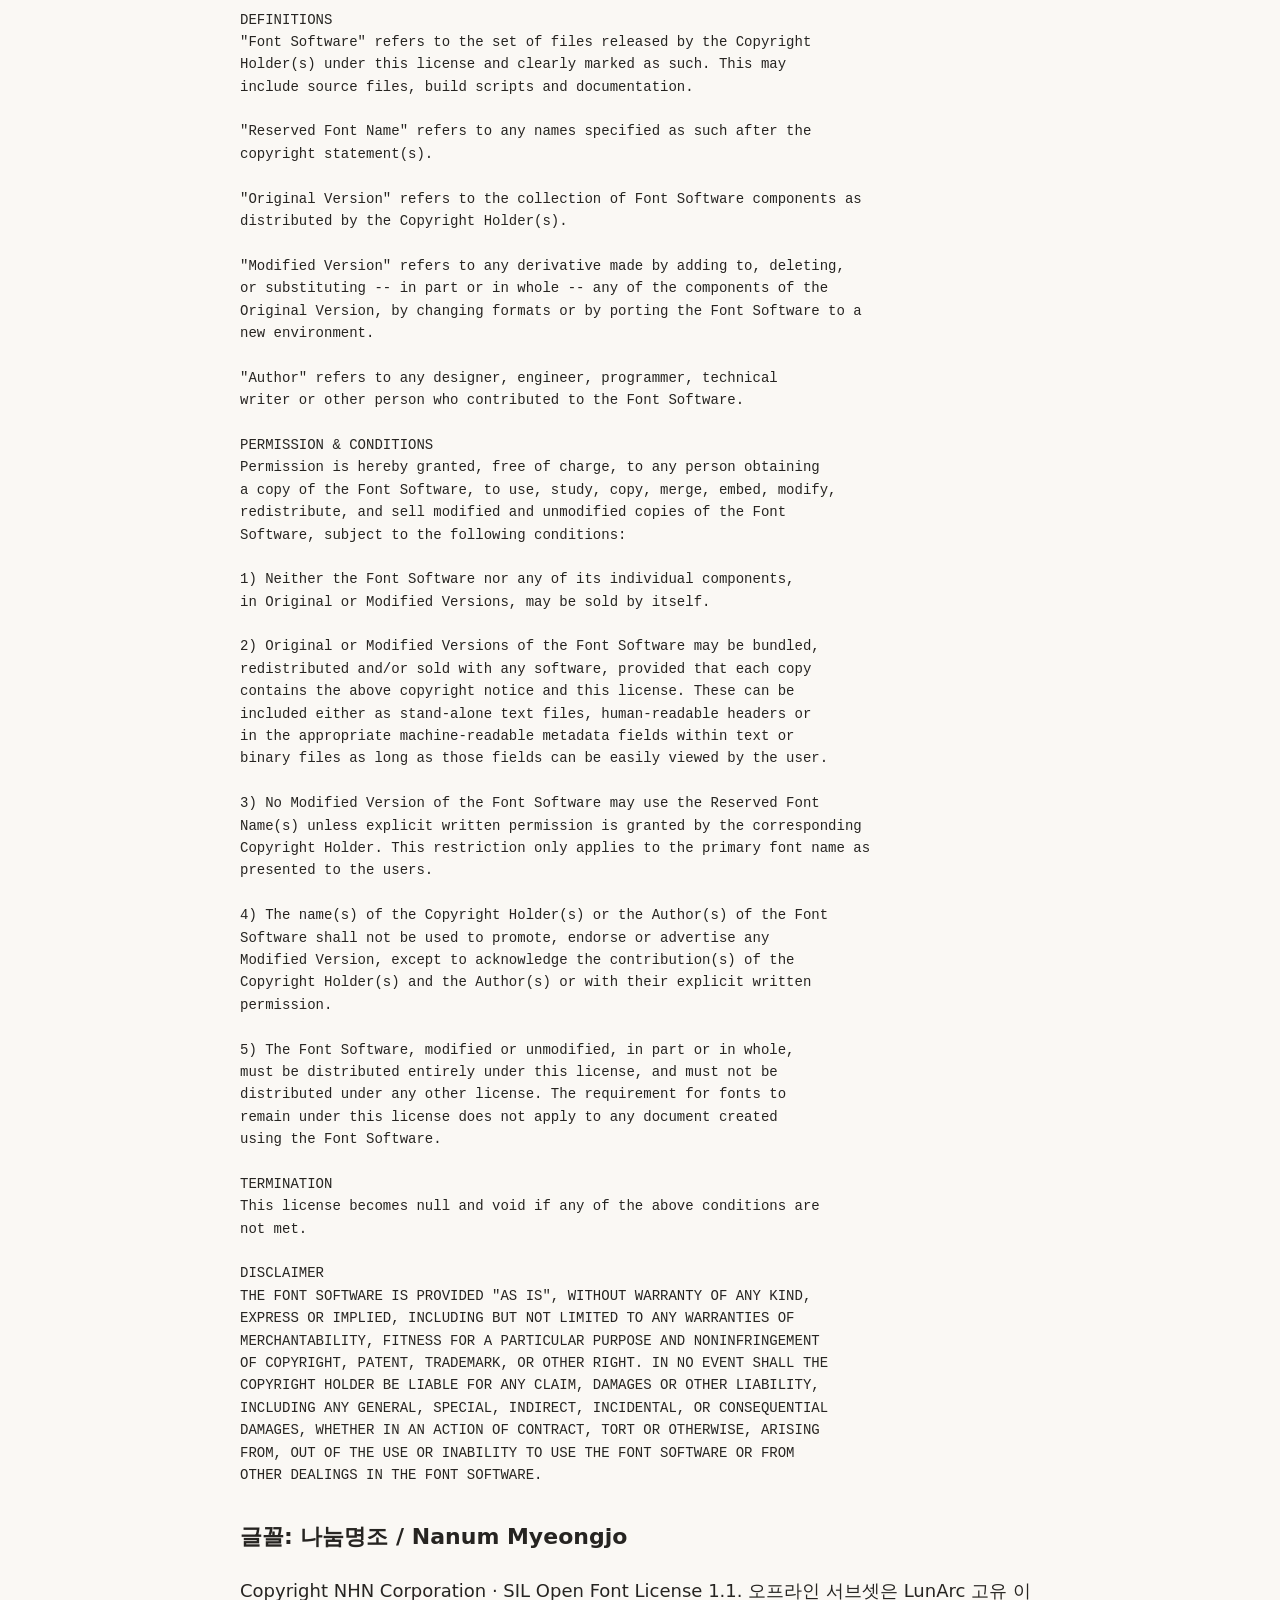
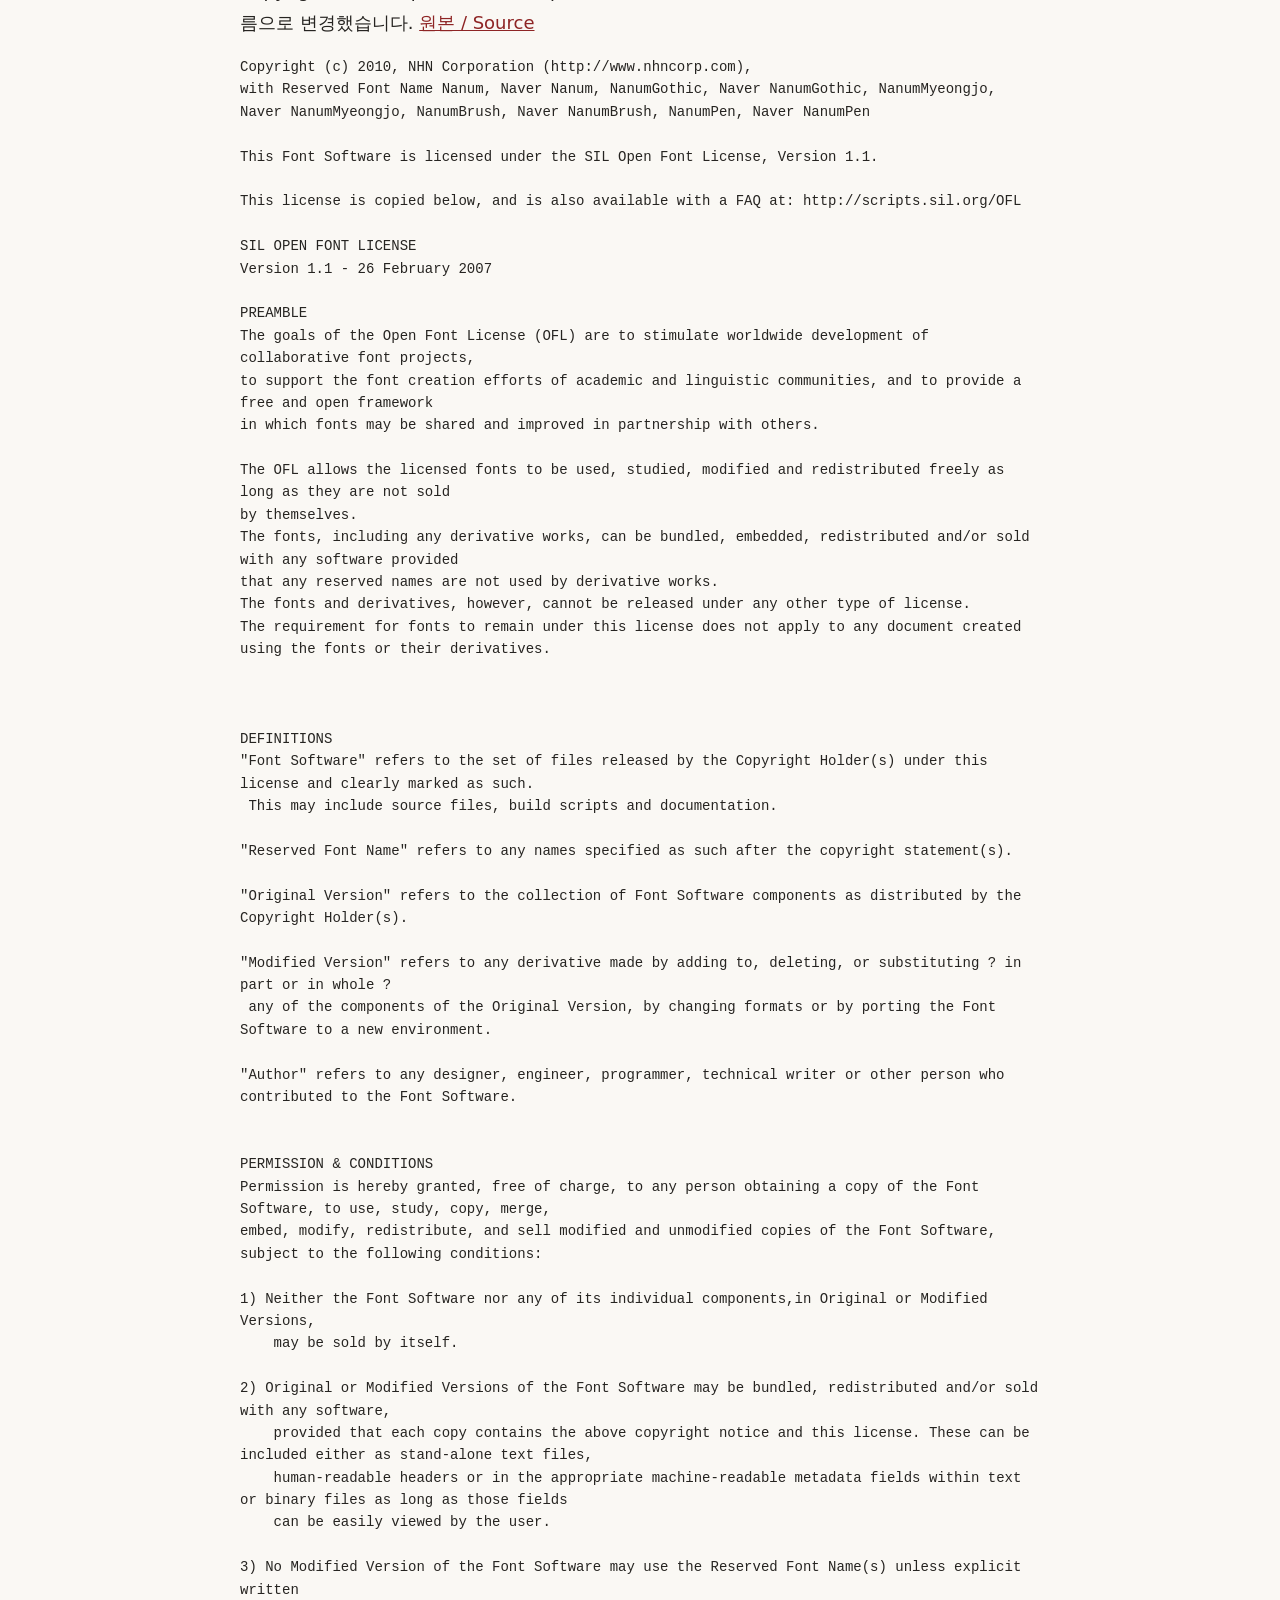
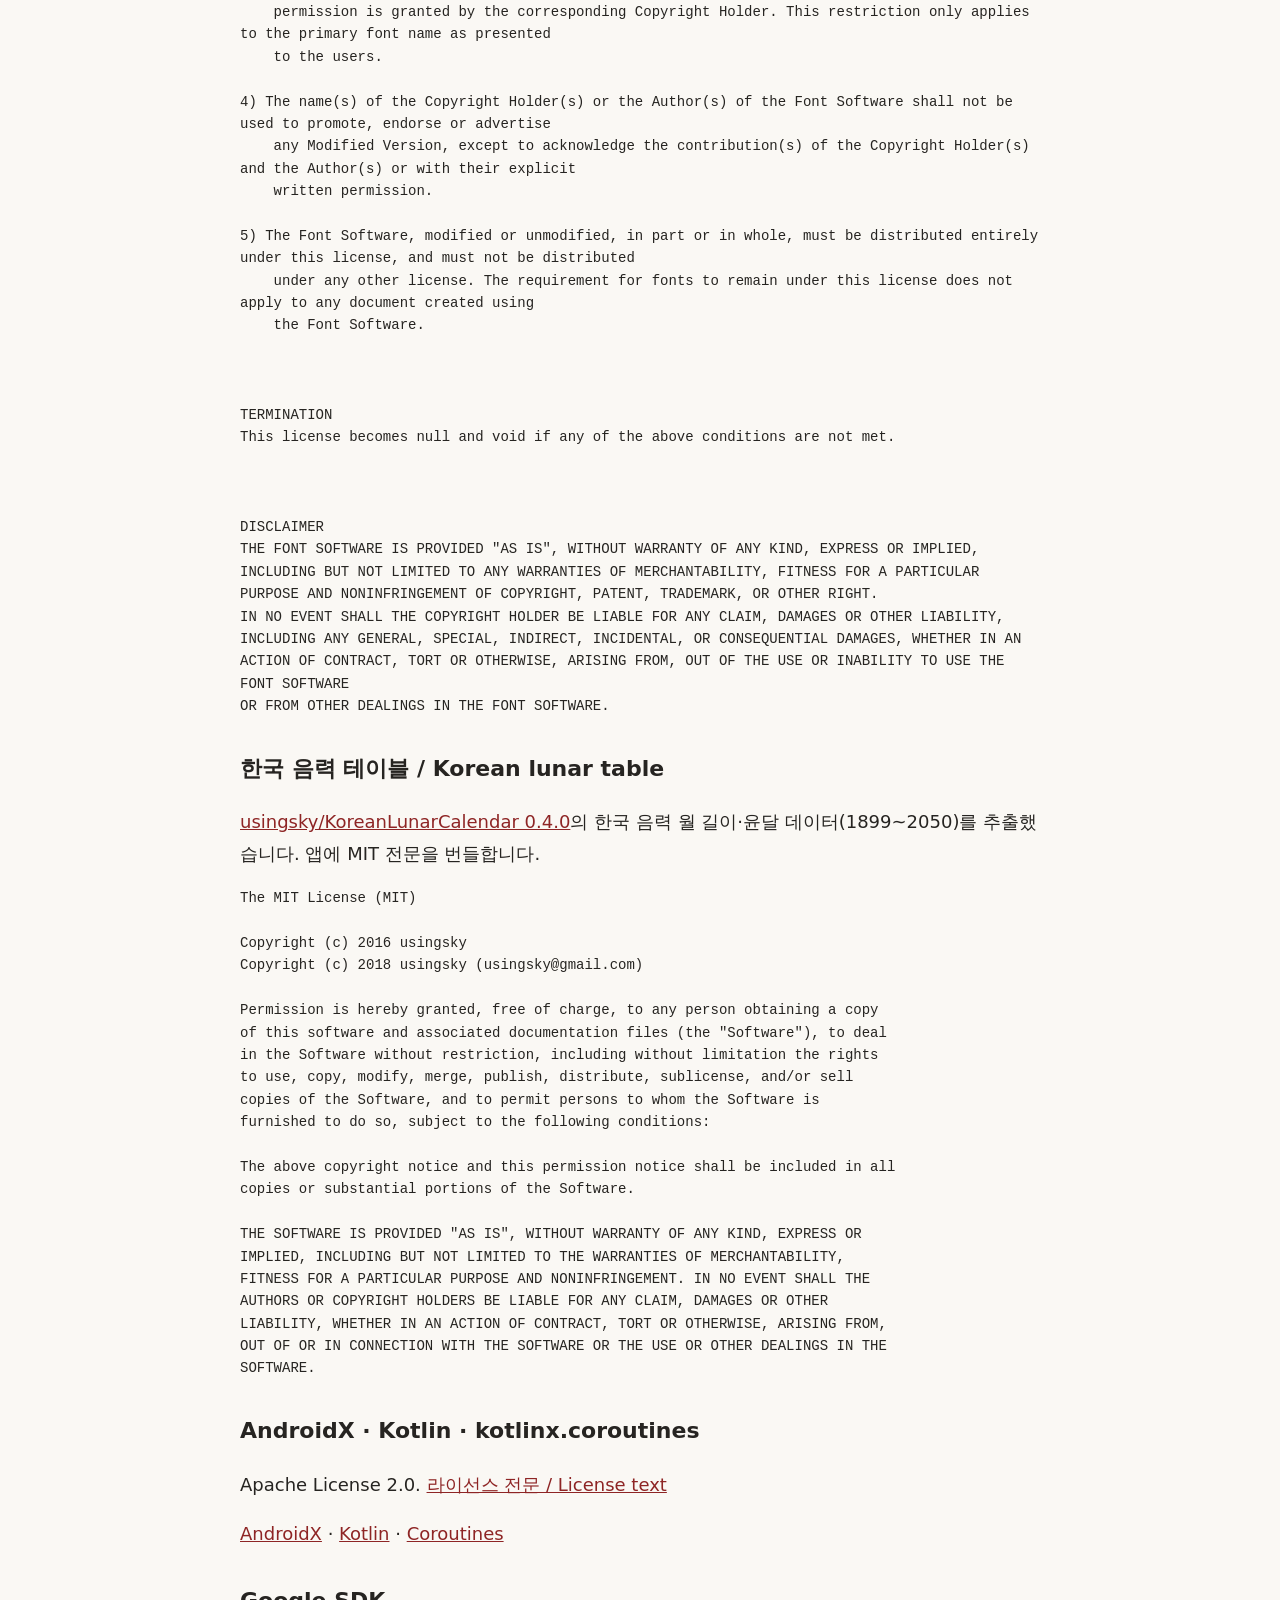
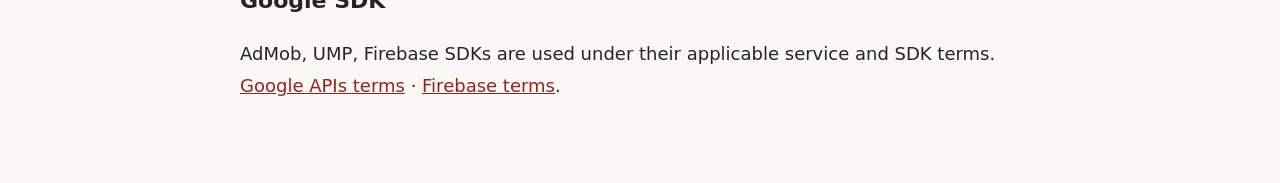
==== commit 8e2f2eba: "docs: publish Korean lunar table MIT license" ====
--- a/licenses.html
+++ b/licenses.html
@@ -94,7 +94,7 @@
 OTHER DEALINGS IN THE FONT SOFTWARE.
 </pre>
 <h2>글꼴: 나눔고딕 / Nanum Gothic</h2><p>Copyright NHN Corporation · SIL Open Font License 1.1. 오프라인 서브셋은 LunArc 고유 이름으로 변경했습니다. <a href="https://raw.githubusercontent.com/google/fonts/245b697e303885b8b8373d75459623eee23259fb/ofl/nanumgothic/NanumGothic-Bold.ttf">원본 / Source</a></p><pre>Copyright (c) 2010, NHN Corporation (http://www.nhncorp.com),
-with Reserved Font Name Nanum, Naver Nanum, NanumGothic, Naver 
+with Reserved Font Name Nanum, Naver Nanum, NanumGothic, Naver
 NanumGothic, NanumMyeongjo, Naver NanumMyeongjo, NanumBrush, Naver
 NanumBrush, NanumPen, Naver NanumPen.
 
@@ -116,7 +116,7 @@
 
 The OFL allows the licensed fonts to be used, studied, modified and
 redistributed freely as long as they are not sold by themselves. The
-fonts, including any derivative works, can be bundled, embedded, 
+fonts, including any derivative works, can be bundled, embedded,
 redistributed and/or sold with any software provided that any reserved
 names are not used by derivative works. The fonts and derivatives,
 however, cannot be released under any other type of license. The
@@ -191,80 +191,103 @@
 OTHER DEALINGS IN THE FONT SOFTWARE.
 </pre>
 <h2>글꼴: 나눔명조 / Nanum Myeongjo</h2><p>Copyright NHN Corporation · SIL Open Font License 1.1. 오프라인 서브셋은 LunArc 고유 이름으로 변경했습니다. <a href="https://raw.githubusercontent.com/google/fonts/88c1e20fc00d7119afe4d4be3227cf3853ede956/ofl/nanummyeongjo/NanumMyeongjo-ExtraBold.ttf">원본 / Source</a></p><pre>Copyright (c) 2010, NHN Corporation (http://www.nhncorp.com),
-with Reserved Font Name Nanum, Naver Nanum, NanumGothic, Naver NanumGothic, NanumMyeongjo, 
+with Reserved Font Name Nanum, Naver Nanum, NanumGothic, Naver NanumGothic, NanumMyeongjo,
 Naver NanumMyeongjo, NanumBrush, Naver NanumBrush, NanumPen, Naver NanumPen
- 
+
 This Font Software is licensed under the SIL Open Font License, Version 1.1.
- 
+
 This license is copied below, and is also available with a FAQ at: http://scripts.sil.org/OFL
- 
+
 SIL OPEN FONT LICENSE
 Version 1.1 - 26 February 2007
- 
+
 PREAMBLE
 The goals of the Open Font License (OFL) are to stimulate worldwide development of collaborative font projects,
-to support the font creation efforts of academic and linguistic communities, and to provide a free and open framework 
+to support the font creation efforts of academic and linguistic communities, and to provide a free and open framework
 in which fonts may be shared and improved in partnership with others.
- 
-The OFL allows the licensed fonts to be used, studied, modified and redistributed freely as long as they are not sold 
-by themselves. 
-The fonts, including any derivative works, can be bundled, embedded, redistributed and/or sold with any software provided 
-that any reserved names are not used by derivative works. 
+
+The OFL allows the licensed fonts to be used, studied, modified and redistributed freely as long as they are not sold
+by themselves.
+The fonts, including any derivative works, can be bundled, embedded, redistributed and/or sold with any software provided
+that any reserved names are not used by derivative works.
 The fonts and derivatives, however, cannot be released under any other type of license.
 The requirement for fonts to remain under this license does not apply to any document created using the fonts or their derivatives.
 
- 
+
 
 DEFINITIONS
-"Font Software" refers to the set of files released by the Copyright Holder(s) under this license and clearly marked as such. 
+"Font Software" refers to the set of files released by the Copyright Holder(s) under this license and clearly marked as such.
  This may include source files, build scripts and documentation.
- 
+
 "Reserved Font Name" refers to any names specified as such after the copyright statement(s).
- 
+
 "Original Version" refers to the collection of Font Software components as distributed by the Copyright Holder(s).
- 
-"Modified Version" refers to any derivative made by adding to, deleting, or substituting ? in part or in whole ? 
+
+"Modified Version" refers to any derivative made by adding to, deleting, or substituting ? in part or in whole ?
  any of the components of the Original Version, by changing formats or by porting the Font Software to a new environment.
- 
+
 "Author" refers to any designer, engineer, programmer, technical writer or other person who contributed to the Font Software.
- 
+
 
 PERMISSION &amp; CONDITIONS
-Permission is hereby granted, free of charge, to any person obtaining a copy of the Font Software, to use, study, copy, merge, 
+Permission is hereby granted, free of charge, to any person obtaining a copy of the Font Software, to use, study, copy, merge,
 embed, modify, redistribute, and sell modified and unmodified copies of the Font Software, subject to the following conditions:
- 
-1) Neither the Font Software nor any of its individual components,in Original or Modified Versions, 
+
+1) Neither the Font Software nor any of its individual components,in Original or Modified Versions,
     may be sold by itself.
- 
-2) Original or Modified Versions of the Font Software may be bundled, redistributed and/or sold with any software, 
-    provided that each copy contains the above copyright notice and this license. These can be included either as stand-alone text files, 
-    human-readable headers or in the appropriate machine-readable metadata fields within text or binary files as long as those fields 
+
+2) Original or Modified Versions of the Font Software may be bundled, redistributed and/or sold with any software,
+    provided that each copy contains the above copyright notice and this license. These can be included either as stand-alone text files,
+    human-readable headers or in the appropriate machine-readable metadata fields within text or binary files as long as those fields
     can be easily viewed by the user.
- 
-3) No Modified Version of the Font Software may use the Reserved Font Name(s) unless explicit written 
-    permission is granted by the corresponding Copyright Holder. This restriction only applies to the primary font name as presented 
+
+3) No Modified Version of the Font Software may use the Reserved Font Name(s) unless explicit written
+    permission is granted by the corresponding Copyright Holder. This restriction only applies to the primary font name as presented
     to the users.
- 
-4) The name(s) of the Copyright Holder(s) or the Author(s) of the Font Software shall not be used to promote, endorse or advertise 
-    any Modified Version, except to acknowledge the contribution(s) of the Copyright Holder(s) and the Author(s) or with their explicit 
+
+4) The name(s) of the Copyright Holder(s) or the Author(s) of the Font Software shall not be used to promote, endorse or advertise
+    any Modified Version, except to acknowledge the contribution(s) of the Copyright Holder(s) and the Author(s) or with their explicit
     written permission.
- 
-5) The Font Software, modified or unmodified, in part or in whole, must be distributed entirely under this license, and must not be distributed 
-    under any other license. The requirement for fonts to remain under this license does not apply to any document created using 
+
+5) The Font Software, modified or unmodified, in part or in whole, must be distributed entirely under this license, and must not be distributed
+    under any other license. The requirement for fonts to remain under this license does not apply to any document created using
     the Font Software.
 
 
- 
+
 TERMINATION
 This license becomes null and void if any of the above conditions are not met.
 
- 
+
 
 DISCLAIMER
-THE FONT SOFTWARE IS PROVIDED "AS IS", WITHOUT WARRANTY OF ANY KIND, EXPRESS OR IMPLIED, 
-INCLUDING BUT NOT LIMITED TO ANY WARRANTIES OF MERCHANTABILITY, FITNESS FOR A PARTICULAR PURPOSE AND NONINFRINGEMENT OF COPYRIGHT, PATENT, TRADEMARK, OR OTHER RIGHT. 
+THE FONT SOFTWARE IS PROVIDED "AS IS", WITHOUT WARRANTY OF ANY KIND, EXPRESS OR IMPLIED,
+INCLUDING BUT NOT LIMITED TO ANY WARRANTIES OF MERCHANTABILITY, FITNESS FOR A PARTICULAR PURPOSE AND NONINFRINGEMENT OF COPYRIGHT, PATENT, TRADEMARK, OR OTHER RIGHT.
 IN NO EVENT SHALL THE COPYRIGHT HOLDER BE LIABLE FOR ANY CLAIM, DAMAGES OR OTHER LIABILITY,
-INCLUDING ANY GENERAL, SPECIAL, INDIRECT, INCIDENTAL, OR CONSEQUENTIAL DAMAGES, WHETHER IN AN ACTION OF CONTRACT, TORT OR OTHERWISE, ARISING FROM, OUT OF THE USE OR INABILITY TO USE THE FONT SOFTWARE 
+INCLUDING ANY GENERAL, SPECIAL, INDIRECT, INCIDENTAL, OR CONSEQUENTIAL DAMAGES, WHETHER IN AN ACTION OF CONTRACT, TORT OR OTHERWISE, ARISING FROM, OUT OF THE USE OR INABILITY TO USE THE FONT SOFTWARE
 OR FROM OTHER DEALINGS IN THE FONT SOFTWARE.
 </pre>
+<h2>한국 음력 테이블 / Korean lunar table</h2><p><a href="https://github.com/usingsky/KoreanLunarCalendar/tree/10341516213ae1faeffb7a4b0f96a42b2e565e0c">usingsky/KoreanLunarCalendar 0.4.0</a>의 한국 음력 월 길이·윤달 데이터(1899~2050)를 추출했습니다. 앱에 MIT 전문을 번들합니다.</p><pre>The MIT License (MIT)
+
+Copyright (c) 2016 usingsky
+Copyright (c) 2018 usingsky (usingsky@gmail.com)
+
+Permission is hereby granted, free of charge, to any person obtaining a copy
+of this software and associated documentation files (the "Software"), to deal
+in the Software without restriction, including without limitation the rights
+to use, copy, modify, merge, publish, distribute, sublicense, and/or sell
+copies of the Software, and to permit persons to whom the Software is
+furnished to do so, subject to the following conditions:
+
+The above copyright notice and this permission notice shall be included in all
+copies or substantial portions of the Software.
+
+THE SOFTWARE IS PROVIDED "AS IS", WITHOUT WARRANTY OF ANY KIND, EXPRESS OR
+IMPLIED, INCLUDING BUT NOT LIMITED TO THE WARRANTIES OF MERCHANTABILITY,
+FITNESS FOR A PARTICULAR PURPOSE AND NONINFRINGEMENT. IN NO EVENT SHALL THE
+AUTHORS OR COPYRIGHT HOLDERS BE LIABLE FOR ANY CLAIM, DAMAGES OR OTHER
+LIABILITY, WHETHER IN AN ACTION OF CONTRACT, TORT OR OTHERWISE, ARISING FROM,
+OUT OF OR IN CONNECTION WITH THE SOFTWARE OR THE USE OR OTHER DEALINGS IN THE
+SOFTWARE.
+</pre>
 <h2>AndroidX · Kotlin · kotlinx.coroutines</h2><p>Apache License 2.0. <a href="https://www.apache.org/licenses/LICENSE-2.0">라이선스 전문 / License text</a></p><p><a href="https://android.googlesource.com/platform/frameworks/support">AndroidX</a> · <a href="https://github.com/JetBrains/kotlin">Kotlin</a> · <a href="https://github.com/Kotlin/kotlinx.coroutines">Coroutines</a></p><h2>Google SDK</h2><p>AdMob, UMP, Firebase SDKs are used under their applicable service and SDK terms. <a href="https://developers.google.com/terms">Google APIs terms</a> · <a href="https://firebase.google.com/terms">Firebase terms</a>.</p></main></html>
